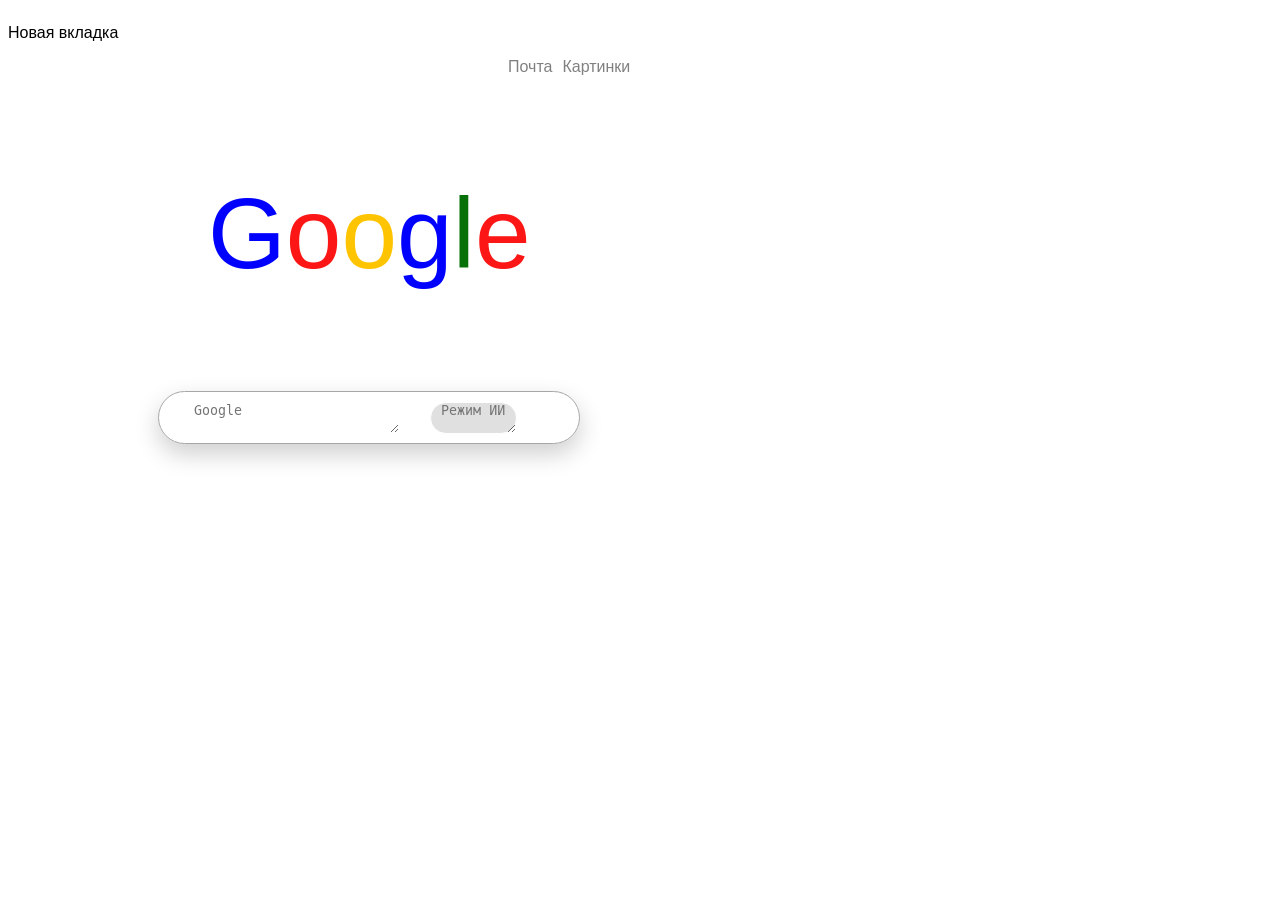
==== абисалова гугл/index.html @ 988abbdc "Add files via upload" ====
<!DOCTYPE html>
<html>
    <head>
        <title>Google</title>
        <link rel="stylesheet" href="style.css">
    </head>
    <body class="body">
    <header>
        <div class="container">
<a href=""><img src="https://cdn-icons-png.flaticon.com/512/54/54785.png" alt="" height="15" ></a>
    
        <img src="https://storage.googleapis.com/multi-static-content/previews/artage-io-thumb-2b514de6c3d1ae4f34d29e62f81dedd5.png" alt="" height="45" width="">
        <p>Новая вкладка</p>
        <a href=""><img src="https://foni.papik.pro/uploads/posts/2024-10/foni-papik-pro-nbeg-p-kartinki-chernii-krestik-na-prozrachnom-fo-4.png" alt="" height="20"></a>
    </div>
    <div class="container menu">
        <a href="">Почта</a>
        <a href="">Картинки</a>
        <a href=""><img src="https://cdn-icons-png.flaticon.com/128/8111/8111039.png" alt="" height="" width="25"></a>
        
    </div>
    <div class="name">
        <p class="blue">G</p>
        <p class="red">o</p>
        <p class="yellow">o</p>
        <p class="blue">g</p>
        <p class="green">l</p>
        <p class="red">e</p>
        </div>
        <section class="cont">
         <a href=""><img src="https://cdn-icons-png.flaticon.com/512/7794/7794550.png" alt="" height="20"></a>
        <textarea name="search" id="" class="search" placeholder="Google"></textarea>
        <a href=""><img src="https://cdn-icons-png.flaticon.com/512/25/25682.png" alt="" height="20"></a>
        <a href=""><img src="https://e7.pngegg.com/pngimages/21/312/png-clipart-camera-computer-icons-graphy-camera-icon-camera-lens-camera-icon-thumbnail.png" alt="" height="25"></a>
       
        <textarea name="" class="search ai"  id="" placeholder="Режим ИИ"></textarea>
        
    </section>
        
</header>
    

    </body>
</html>
---- абисалова гугл/style.css ----
.body{
    font-family: Arial, Helvetica, sans-serif;
}
.container{
    display: flex;
}
.menu{
    padding-left: 500px ;
    text-decoration: none;
    margin-right: 30px;

}
.menu a{
     text-decoration: none;
    margin-right: 10px;
    color: gray;
}
.name{
    display: flex;
font-size: 100px;
 padding-left: 200px ;
}

.blue{
    color: blue;
}
.red{
    color: rgb(252, 22, 22);
}
.yellow{
    color: rgb(255, 196, 0);
}
.green{
    color: rgb(8, 112, 8);
}

.search{
  width: 100%;
  max-width: 200px;
  background-color: white;
  border-radius: 50px;
  padding: 0px 5px 0px 4px;
  box-shadow: 0 2px 5px white;
  margin-left: 10px;
  border-color: white;
  outline: none;

}

.cont{
display: flex;
  border-radius: 70px;
    border:1px solid rgb(168, 166, 166); 
    box-shadow: 0 10px 24px rgb(207, 207, 207);
  margin-left: 150px;
  max-width: 400px;
  padding: 10px 10px 9px 10px;
}
.cont textarea{
     
}

.cont a{
    padding-right: 5px;
    padding-left: 5px;
}
.ai{
    background-color: rgb(224, 224, 224);
    max-width: 70px;
    padding-left: 10px;
}
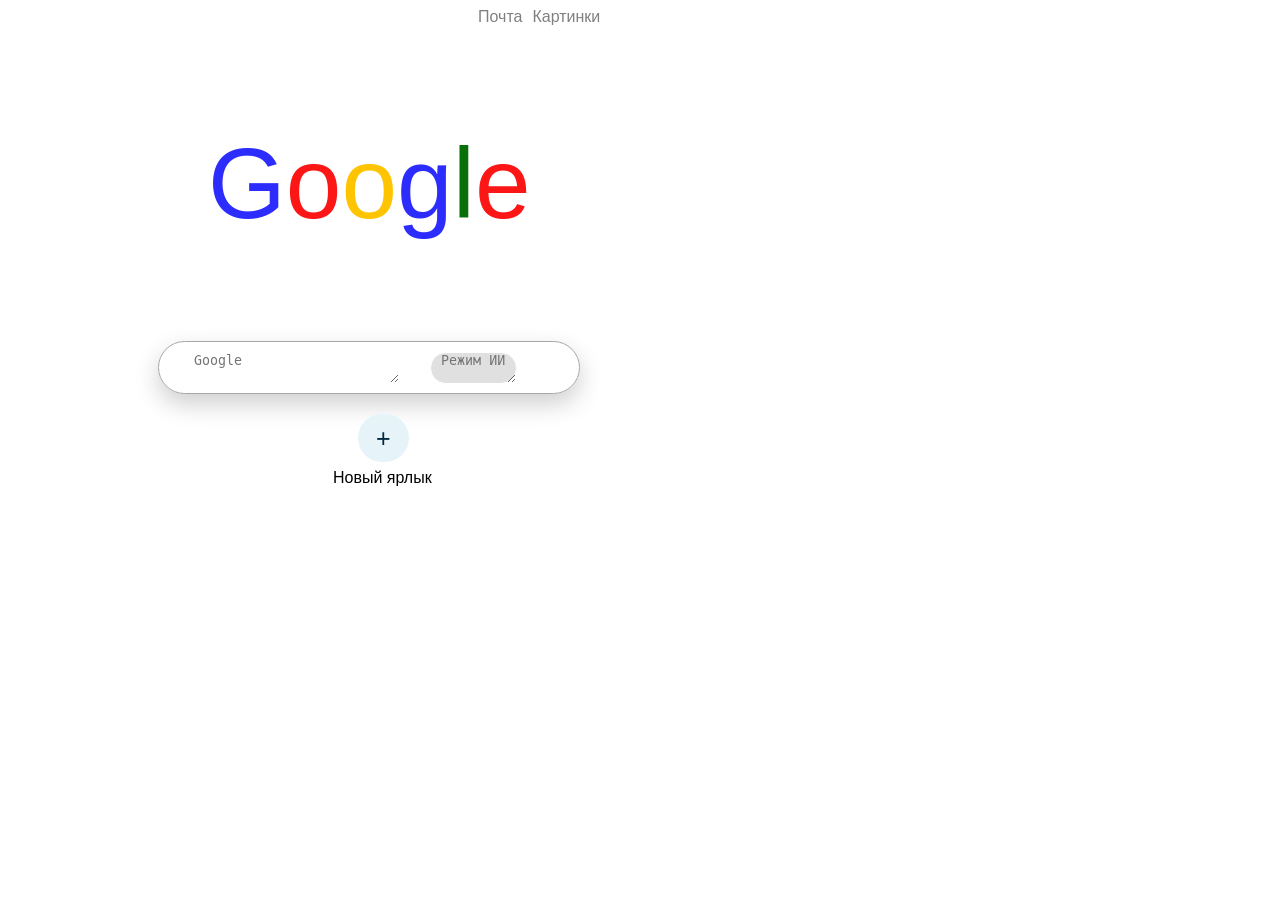
==== commit de649ba3: "NEW" ====
--- a/абисалова гугл/index.html
+++ b/абисалова гугл/index.html
@@ -6,19 +6,15 @@
     </head>
     <body class="body">
     <header>
-        <div class="container">
-<a href=""><img src="https://cdn-icons-png.flaticon.com/512/54/54785.png" alt="" height="15" ></a>
-    
-        <img src="https://storage.googleapis.com/multi-static-content/previews/artage-io-thumb-2b514de6c3d1ae4f34d29e62f81dedd5.png" alt="" height="45" width="">
-        <p>Новая вкладка</p>
-        <a href=""><img src="https://foni.papik.pro/uploads/posts/2024-10/foni-papik-pro-nbeg-p-kartinki-chernii-krestik-na-prozrachnom-fo-4.png" alt="" height="20"></a>
-    </div>
-    <div class="container menu">
+        
+    <nav class="container menu">
         <a href="">Почта</a>
         <a href="">Картинки</a>
         <a href=""><img src="https://cdn-icons-png.flaticon.com/128/8111/8111039.png" alt="" height="" width="25"></a>
-        
-    </div>
+        <a href=""><img src="https://images.icon-icons.com/3868/PNG/512/profile_circle_icon_242774.png" alt="" height="30"></a>
+    </nav>
+</header>
+<main>
     <div class="name">
         <p class="blue">G</p>
         <p class="red">o</p>
@@ -32,13 +28,12 @@
         <textarea name="search" id="" class="search" placeholder="Google"></textarea>
         <a href=""><img src="https://cdn-icons-png.flaticon.com/512/25/25682.png" alt="" height="20"></a>
         <a href=""><img src="https://e7.pngegg.com/pngimages/21/312/png-clipart-camera-computer-icons-graphy-camera-icon-camera-lens-camera-icon-thumbnail.png" alt="" height="25"></a>
-       
-        <textarea name="" class="search ai"  id="" placeholder="Режим ИИ"></textarea>
-        
+        <textarea name="" class="search ai"  id="" placeholder="Режим ИИ"></textarea>  
     </section>
-        
-</header>
-    
-
+    <section >
+        <a class=" new">+</a>
+        <p class="text">Новый ярлык</p>
+    </section>
+    </main>
     </body>
 </html>
--- a/абисалова гугл/style.css
+++ b/абисалова гугл/style.css
@@ -5,7 +5,7 @@
     display: flex;
 }
 .menu{
-    padding-left: 500px ;
+    padding-left: 470px ;
     text-decoration: none;
     margin-right: 30px;
 
@@ -22,7 +22,7 @@
 }
 
 .blue{
-    color: blue;
+    color: rgb(44, 44, 252);
 }
 .red{
     color: rgb(252, 22, 22);
@@ -55,11 +55,8 @@
   margin-left: 150px;
   max-width: 400px;
   padding: 10px 10px 9px 10px;
+  margin-bottom: 30px;
 }
-.cont textarea{
-     
-}
-
 .cont a{
     padding-right: 5px;
     padding-left: 5px;
@@ -68,4 +65,18 @@
     background-color: rgb(224, 224, 224);
     max-width: 70px;
     padding-left: 10px;
+}
+
+.new{ 
+    padding: 10px 18px 10px 18px;
+    font-size: 25px;
+    background-color: rgb(230, 244, 250);
+    border-radius: 70px;
+    text-decoration: none;
+    margin: 350px;
+    color: rgb(2, 41, 63);
+}
+
+.text{
+     margin-left: 325px;
 }
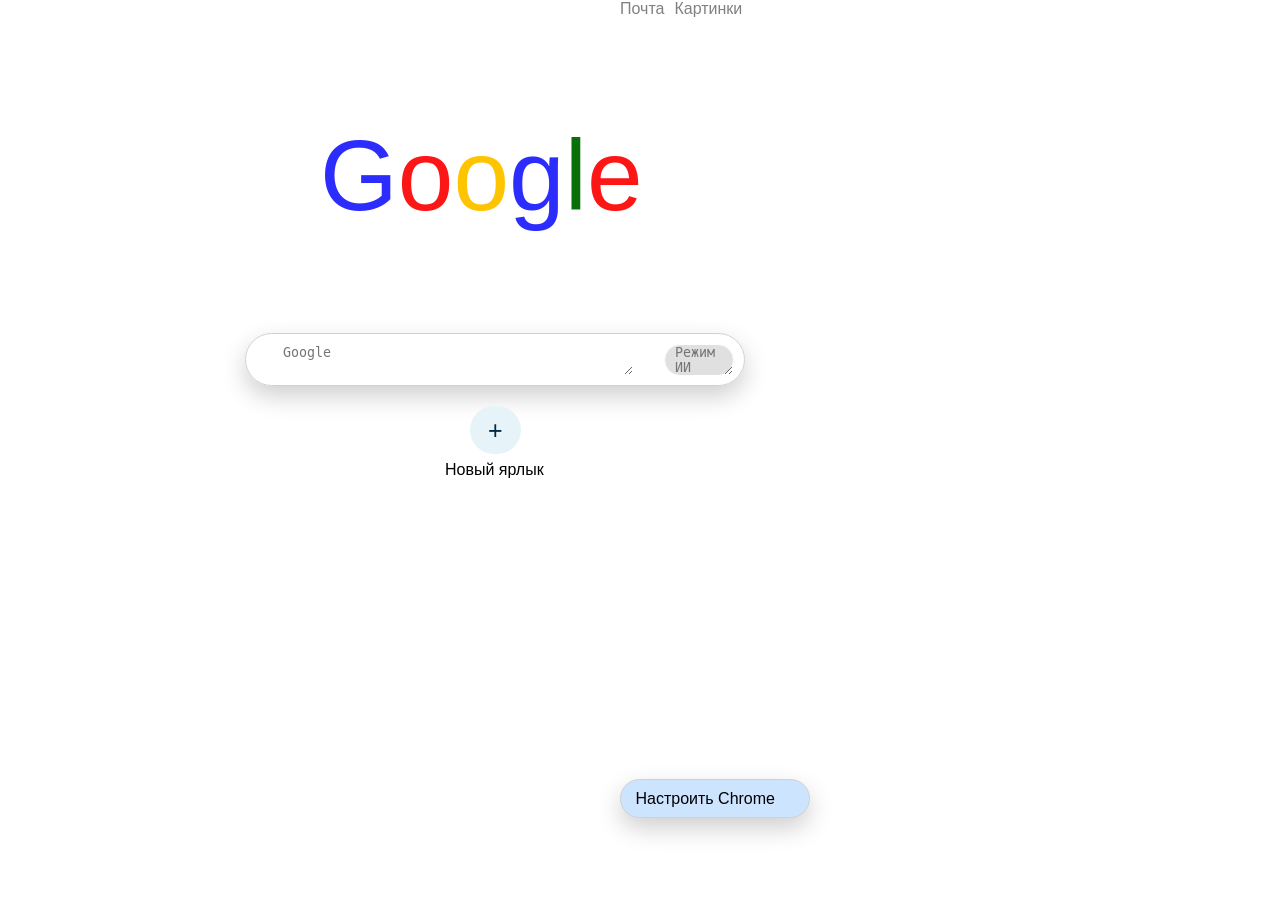
==== commit ab5b796f: "new" ====
--- a/абисалова гугл/index.html
+++ b/абисалова гугл/index.html
@@ -7,7 +7,7 @@
     <body class="body">
     <header>
         
-    <nav class="container menu">
+    <nav class="menu">
         <a href="">Почта</a>
         <a href="">Картинки</a>
         <a href=""><img src="https://cdn-icons-png.flaticon.com/128/8111/8111039.png" alt="" height="" width="25"></a>
@@ -23,7 +23,7 @@
         <p class="green">l</p>
         <p class="red">e</p>
         </div>
-        <section class="cont">
+        <section class="container">
          <a href=""><img src="https://cdn-icons-png.flaticon.com/512/7794/7794550.png" alt="" height="20"></a>
         <textarea name="search" id="" class="search" placeholder="Google"></textarea>
         <a href=""><img src="https://cdn-icons-png.flaticon.com/512/25/25682.png" alt="" height="20"></a>
@@ -31,9 +31,14 @@
         <textarea name="" class="search ai"  id="" placeholder="Режим ИИ"></textarea>  
     </section>
     <section >
-        <a class=" new">+</a>
+        <a class="new">+</a>
         <p class="text">Новый ярлык</p>
     </section>
     </main>
+    <footer>
+        <section class="footer">
+            <a href=""><img src="https://cdn-icons-png.flaticon.com/512/1166/1166723.png" alt="" height="20"> Настроить Chrome</a>
+        </section>
+    </footer>
     </body>
 </html>
--- a/абисалова гугл/style.css
+++ b/абисалова гугл/style.css
@@ -1,14 +1,18 @@
-.body{
+*{
+        box-sizing: border-box;
+    }
+    .body{
     font-family: Arial, Helvetica, sans-serif;
-}
-.container{
-    display: flex;
+        width: 100%;
+    max-width: 1100px;
+    margin: 0 auto;
+    padding: 0 30px;
 }
 .menu{
-    padding-left: 470px ;
+    padding-left: 500px ;
     text-decoration: none;
     margin-right: 30px;
-
+    display: flex;
 }
 .menu a{
      text-decoration: none;
@@ -17,8 +21,9 @@
 }
 .name{
     display: flex;
-font-size: 100px;
- padding-left: 200px ;
+    font-size: 100px;
+    padding-left: 200px ;
+    max-width: 600px;
 }
 
 .blue{
@@ -36,10 +41,10 @@
 
 .search{
   width: 100%;
-  max-width: 200px;
+  max-width: 600px;
   background-color: white;
   border-radius: 50px;
-  padding: 0px 5px 0px 4px;
+  padding: 0px 7px 0px 6px;
   box-shadow: 0 2px 5px white;
   margin-left: 10px;
   border-color: white;
@@ -47,17 +52,17 @@
 
 }
 
-.cont{
+.container{
 display: flex;
   border-radius: 70px;
-    border:1px solid rgb(168, 166, 166); 
+    border:1px solid rgb(209, 209, 209); 
     box-shadow: 0 10px 24px rgb(207, 207, 207);
-  margin-left: 150px;
-  max-width: 400px;
+  margin-left: 125px;
+  max-width: 500px;
   padding: 10px 10px 9px 10px;
   margin-bottom: 30px;
 }
-.cont a{
+.container a{
     padding-right: 5px;
     padding-left: 5px;
 }
@@ -79,4 +84,21 @@
 
 .text{
      margin-left: 325px;
+}
+
+.footer{
+    background-color: rgb(205, 228, 255);
+    display: flex;
+    padding-left: 470px ;
+     border-radius: 70px;
+    border:1px solid rgb(209, 209, 209); 
+    box-shadow: 0 10px 24px rgb(207, 207, 207);
+     margin-left: 500px;
+  max-width: 190px;
+  padding: 10px 10px 9px 10px;
+  margin-top: 300px;
+}
+.footer a{
+    color: black;
+    text-decoration: none;
 }
